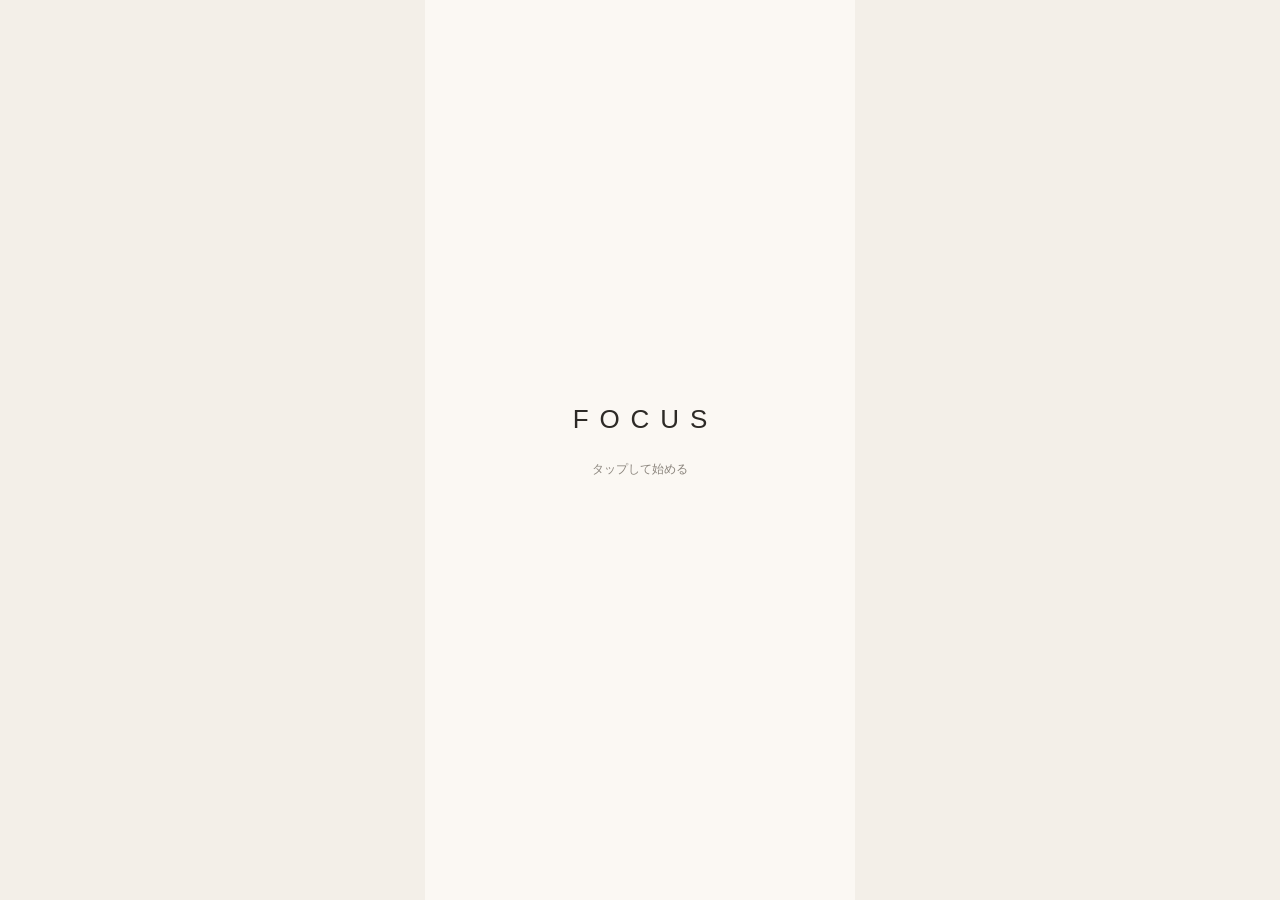
==== index.html @ 4e0cd64c "Add files via upload" ====
<!doctype html><html lang="ja"><head><meta charset="utf-8"><meta name="viewport" content="width=device-width,initial-scale=1,viewport-fit=cover"><meta name="theme-color" content="#f3efe8"><link rel="manifest" href="manifest.webmanifest"><link rel="stylesheet" href="styles.css"><title>FOCUS</title></head><body><main class="app"><div class="center"><a href="intro.html" aria-label="FOCUSを始める" style="text-decoration:none;color:inherit"><div class="logo logo-soft">FOCUS</div></a><p class="helper" style="text-align:center">タップして始める</p></div></main><script>if('serviceWorker'in navigator){navigator.serviceWorker.register('sw.js').catch(()=>{})}</script></body></html>
---- styles.css ----
:root{--bg:#f3efe8;--panel:#fbf8f3;--text:#2d2a26;--muted:#8b857d;--line:#ddd5cb;--dark:#3d3935;--white:#fffdfa}
*{box-sizing:border-box}html,body{margin:0;min-height:100%;background:var(--bg);color:var(--text);font-family:-apple-system,BlinkMacSystemFont,"Hiragino Sans","Yu Gothic",sans-serif}body{display:flex;justify-content:center}.app{width:min(100%,430px);min-height:100vh;background:var(--panel);padding:24px 22px calc(28px + env(safe-area-inset-bottom));position:relative}.center{min-height:calc(100vh - 52px);display:flex;flex-direction:column;justify-content:center}.logo{font-size:26px;letter-spacing:.42em;margin-left:.42em;font-weight:400;text-align:center}.logo-soft{animation:fade 1.4s ease both}@keyframes fade{from{opacity:0;transform:translateY(4px)}to{opacity:1;transform:none}}.small-logo{font-size:13px;letter-spacing:.35em;color:var(--muted);margin:8px 0 72px}.title{font-size:22px;line-height:1.55;font-weight:500;margin:0 0 40px}.choice{display:block;width:100%;padding:20px 4px;border:0;border-top:1px solid var(--line);background:transparent;color:var(--text);text-decoration:none;text-align:left}.choice:last-of-type{border-bottom:1px solid var(--line)}.choice:active{opacity:.55}.helper{font-size:12px;color:var(--muted);line-height:1.8;margin-top:24px}.header{display:flex;justify-content:space-between;align-items:center;margin-bottom:20px}.back{color:var(--muted);text-decoration:none;font-size:14px}.thread{padding-bottom:110px}.msg{padding:20px 2px;border-bottom:1px solid var(--line);line-height:1.85;white-space:pre-wrap;font-size:15px}.msg.user{color:#403a35}.time{font-size:10px;color:#aaa39a;margin-top:8px}.quick-grid{display:grid;gap:10px;padding:18px 0}.quick{border:1px solid var(--line);background:transparent;border-radius:18px;padding:13px 14px;text-align:left;color:var(--text)}.composer{position:fixed;left:50%;transform:translateX(-50%);bottom:0;width:min(100%,430px);padding:14px 16px calc(14px + env(safe-area-inset-bottom));background:linear-gradient(rgba(251,248,243,0),var(--panel) 28%)}.composer-inner{display:flex;gap:10px;align-items:flex-end;background:white;border:1px solid #ece6de;border-radius:24px;padding:10px 10px 10px 16px;box-shadow:0 8px 30px rgba(50,40,30,.06)}textarea{font:inherit;resize:none;border:0;outline:none;background:transparent;flex:1;min-height:24px;max-height:120px;line-height:1.5;color:var(--text)}.send{width:36px;height:36px;border-radius:50%;border:0;background:#c9c2b9;color:white;font-size:18px}.end{text-align:center;margin:22px 0 12px}.end a{color:var(--muted);text-decoration:none;font-size:14px}.card-wrap{min-height:calc(100vh - 52px);display:flex;align-items:center}.card{width:100%;background:var(--white);border:1px solid #e8e1d8;border-radius:24px;padding:32px 26px;box-shadow:0 15px 40px rgba(56,45,34,.08)}.eyebrow{font-size:12px;color:var(--muted);text-align:center;margin-bottom:28px}.focus-line{font-size:22px;line-height:1.7;text-align:center;margin:0 0 24px}.card textarea{width:100%;min-height:92px;border-top:1px solid var(--line);border-bottom:1px solid var(--line);padding:18px 0;margin:4px 0 22px}.primary,.secondary{display:block;width:100%;text-align:center;text-decoration:none}.primary{border:0;border-radius:28px;background:var(--dark);color:white;padding:15px}.secondary{border:0;background:transparent;color:var(--muted);padding:16px}.archive h1{font-size:20px;font-weight:500;margin:34px 0 24px}.card-item{background:var(--white);border:1px solid #e8e1d8;border-radius:18px;padding:18px;margin-bottom:14px}.card-date{font-size:11px;color:var(--muted);margin-bottom:10px}.card-text{line-height:1.7}.install-note{margin-top:26px;padding:14px;border:1px solid var(--line);border-radius:16px;font-size:12px;color:var(--muted);line-height:1.8}
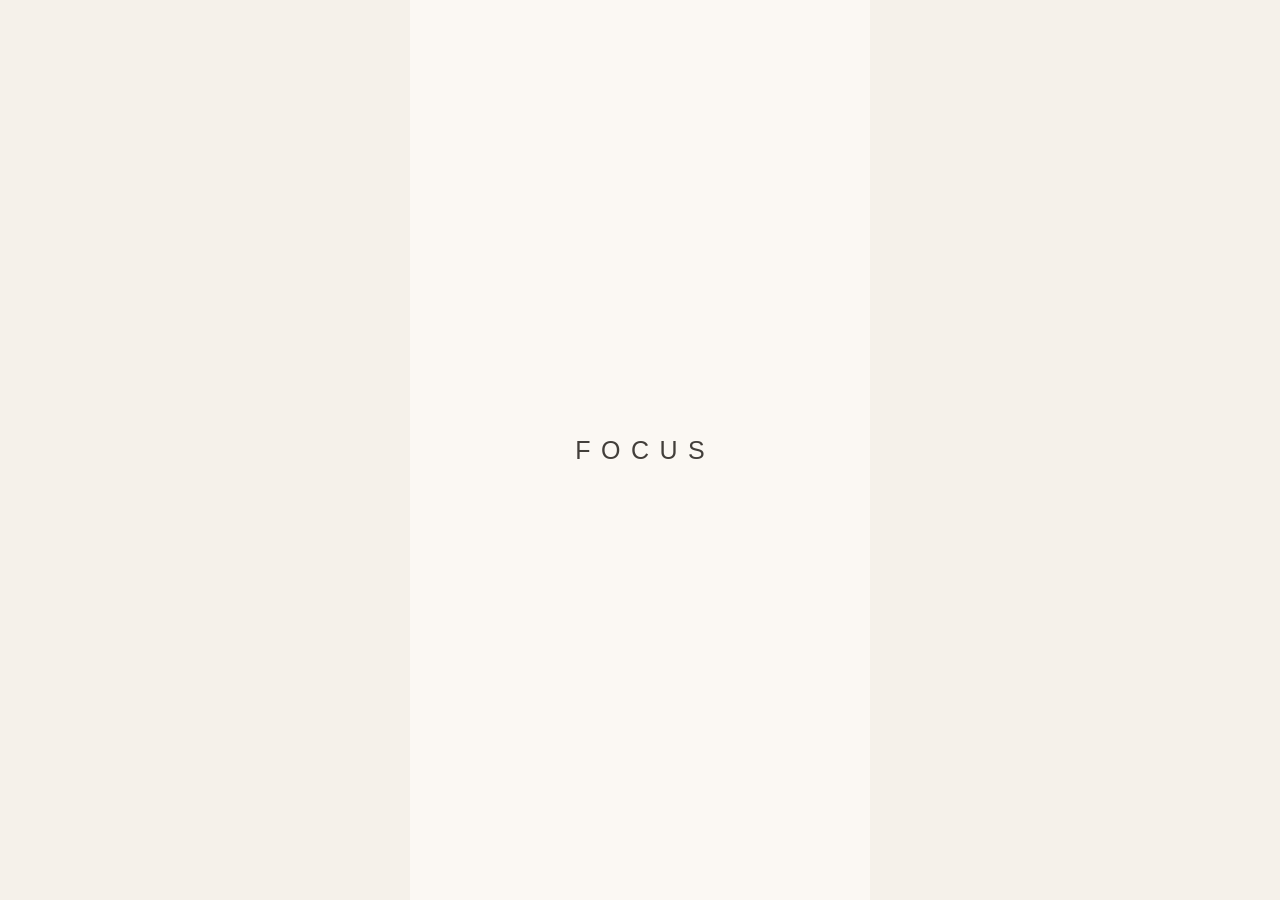
==== commit bea3fc96: "Add files via upload" ====
--- a/index.html
+++ b/index.html
@@ -1 +1,101 @@
-<!doctype html><html lang="ja"><head><meta charset="utf-8"><meta name="viewport" content="width=device-width,initial-scale=1,viewport-fit=cover"><meta name="theme-color" content="#f3efe8"><link rel="manifest" href="manifest.webmanifest"><link rel="stylesheet" href="styles.css"><title>FOCUS</title></head><body><main class="app"><div class="center"><a href="intro.html" aria-label="FOCUSを始める" style="text-decoration:none;color:inherit"><div class="logo logo-soft">FOCUS</div></a><p class="helper" style="text-align:center">タップして始める</p></div></main><script>if('serviceWorker'in navigator){navigator.serviceWorker.register('sw.js').catch(()=>{})}</script></body></html>
+<!doctype html>
+<html lang="ja">
+<head>
+  <meta charset="utf-8">
+  <meta name="viewport" content="width=device-width, initial-scale=1, viewport-fit=cover">
+  <meta name="theme-color" content="#f5f1ea">
+  <link rel="manifest" href="manifest.webmanifest">
+  <link rel="apple-touch-icon" href="icon-192.png">
+  <title>FOCUS</title>
+  <link rel="stylesheet" href="style.css">
+</head>
+<body>
+<div id="app">
+  <section id="splash" class="screen active splash" aria-label="起動画面">
+    <button id="splashButton" class="splash-button" aria-label="FOCUSを始める">
+      <span>FOCUS</span>
+    </button>
+  </section>
+
+  <section id="entry" class="screen entry">
+    <header class="topbar">
+      <div class="brand">FOCUS</div>
+      <button id="openArchive" class="text-button">Cards</button>
+    </header>
+
+    <main class="entry-main">
+      <h1>今日は、どこから始めよう。</h1>
+
+      <div class="entry-options">
+        <button class="entry-option" data-route="idea">思いついたことを話す</button>
+        <button class="entry-option" data-route="emotion">今の気持ちを整理したい</button>
+        <button class="entry-option" data-route="unknown">何から話せばいいか分からない</button>
+        <button class="entry-option" data-route="casual">今日はなんとなく開いた</button>
+      </div>
+
+      <p class="entry-note">話したいことが決まっていなくても大丈夫です。</p>
+    </main>
+  </section>
+
+  <section id="chat" class="screen chat">
+    <header class="topbar chat-topbar">
+      <button id="backToEntry" class="text-button">← 戻る</button>
+      <div class="brand">FOCUS</div>
+    </header>
+
+    <main id="thread" class="thread" aria-live="polite"></main>
+
+    <div id="quickChoices" class="quick-choices"></div>
+
+    <button id="finishButton" class="finish-button hidden">今日はここまでにする</button>
+
+    <form id="composer" class="composer">
+      <textarea id="messageInput" rows="1" placeholder="ここに、自由に書いてみて"></textarea>
+      <button id="sendButton" class="send-button" type="submit" aria-label="送信">↑</button>
+    </form>
+  </section>
+
+  <section id="card" class="screen card-screen">
+    <header class="topbar">
+      <button id="backToChat" class="text-button">← 戻る</button>
+      <div class="brand">FOCUS</div>
+    </header>
+
+    <main class="card-main">
+      <article class="focus-card">
+        <p class="card-label">今日のFocus</p>
+        <p id="focusSuggestion" class="focus-suggestion"></p>
+
+        <label class="edit-label" for="focusEdit">言葉を整える</label>
+        <textarea id="focusEdit" class="focus-edit" rows="4"></textarea>
+
+        <button id="saveCard" class="primary-button">この言葉で残す</button>
+        <button id="skipCard" class="secondary-button">今日は残さない</button>
+      </article>
+    </main>
+  </section>
+
+  <section id="archive" class="screen archive">
+    <header class="topbar">
+      <button id="archiveBack" class="text-button">← 戻る</button>
+      <div class="brand">FOCUS</div>
+    </header>
+
+    <main class="archive-main">
+      <h2>Focus Cards</h2>
+      <div id="cardList" class="card-list"></div>
+      <button id="startAgain" class="secondary-button">新しく話す</button>
+    </main>
+  </section>
+</div>
+
+<script src="app.js"></script>
+<script>
+  if ("serviceWorker" in navigator) {
+    window.addEventListener("load", () => {
+      navigator.serviceWorker.register("./service-worker.js").catch(() => {});
+    });
+  }
+</script>
+</body>
+</html>
--- a/style.css
+++ b/style.css
@@ -0,0 +1,133 @@
+
+:root{
+  --bg:#f5f1ea;
+  --surface:#fbf8f3;
+  --paper:#fffdf9;
+  --text:#2f2b27;
+  --muted:#8e877f;
+  --line:#ddd5cb;
+  --dark:#45403a;
+  --shadow:0 14px 40px rgba(55,45,35,.08);
+}
+
+*{box-sizing:border-box}
+html,body{margin:0;min-height:100%;background:var(--bg);color:var(--text)}
+body{
+  font-family:-apple-system,BlinkMacSystemFont,"Hiragino Sans","Yu Gothic",sans-serif;
+  -webkit-font-smoothing:antialiased;
+}
+button,textarea{font:inherit}
+button{-webkit-tap-highlight-color:transparent}
+#app{
+  min-height:100vh;
+  max-width:460px;
+  margin:0 auto;
+  background:var(--surface);
+}
+.screen{
+  display:none;
+  min-height:100vh;
+  position:relative;
+}
+.screen.active{display:flex;flex-direction:column}
+.hidden{display:none!important}
+
+.splash{align-items:center;justify-content:center}
+.splash-button{
+  border:0;background:transparent;color:var(--text);width:100%;height:100vh;
+  display:flex;align-items:center;justify-content:center;
+}
+.splash-button span{
+  letter-spacing:.42em;margin-left:.42em;font-size:25px;font-weight:400;
+  opacity:0;animation:softAppear 1.4s ease forwards;
+}
+@keyframes softAppear{
+  0%{opacity:0;transform:translateY(5px)}
+  100%{opacity:.9;transform:translateY(0)}
+}
+
+.topbar{
+  height:72px;padding:env(safe-area-inset-top) 20px 0;
+  display:flex;align-items:center;justify-content:space-between;
+  background:rgba(251,248,243,.96);
+}
+.brand{font-size:13px;letter-spacing:.34em;margin-left:.34em;color:var(--muted)}
+.text-button{border:0;background:transparent;color:var(--muted);padding:10px 0}
+
+.entry-main{flex:1;padding:70px 26px 40px;display:flex;flex-direction:column}
+.entry h1{font-size:22px;line-height:1.55;font-weight:500;margin:0 0 46px}
+.entry-options{border-bottom:1px solid var(--line)}
+.entry-option{
+  width:100%;border:0;border-top:1px solid var(--line);background:transparent;
+  padding:21px 2px;text-align:left;color:var(--text)
+}
+.entry-option:active{opacity:.55}
+.entry-note{font-size:12px;color:var(--muted);line-height:1.7;margin-top:24px}
+
+.chat{padding-bottom:110px}
+.chat-topbar{position:sticky;top:0;z-index:5}
+.thread{padding:12px 25px 8px}
+.message{
+  padding:21px 0;border-bottom:1px solid var(--line);
+  line-height:1.85;font-size:15px;white-space:pre-wrap
+}
+.message.user{color:#403a34}
+.message.ai{color:var(--text)}
+.message-time{font-size:10px;color:#aaa39a;margin-top:8px}
+.quick-choices{padding:10px 25px 6px;display:grid;gap:10px}
+.quick-choice{
+  border:1px solid var(--line);background:transparent;border-radius:17px;
+  text-align:left;padding:14px 15px;color:var(--text)
+}
+.quick-choice:active{opacity:.55}
+.finish-button{
+  border:0;background:transparent;color:var(--muted);
+  margin:20px auto 4px;padding:12px 18px
+}
+.composer{
+  position:fixed;left:50%;transform:translateX(-50%);bottom:0;
+  width:min(460px,100%);padding:18px 16px calc(14px + env(safe-area-inset-bottom));
+  background:linear-gradient(rgba(251,248,243,0),var(--surface) 30%)
+}
+.composer::before{
+  content:"";position:absolute;inset:18px 16px calc(14px + env(safe-area-inset-bottom));
+  border:1px solid #e9e2d9;border-radius:25px;background:white;box-shadow:0 8px 28px rgba(50,40,30,.06)
+}
+.composer textarea{
+  position:relative;z-index:1;width:calc(100% - 52px);min-height:48px;max-height:120px;
+  resize:none;border:0;outline:0;background:transparent;padding:14px 0 10px 15px;
+  line-height:1.55;color:var(--text)
+}
+.send-button{
+  position:absolute;z-index:2;right:25px;bottom:calc(24px + env(safe-area-inset-bottom));
+  width:36px;height:36px;border-radius:50%;border:0;background:#c9c1b8;color:white
+}
+
+.card-main{flex:1;display:flex;align-items:center;padding:32px 20px}
+.focus-card{
+  width:100%;background:var(--paper);border:1px solid #e7dfd5;
+  border-radius:24px;padding:32px 24px;box-shadow:var(--shadow)
+}
+.card-label{text-align:center;font-size:12px;color:var(--muted);margin:0 0 26px}
+.focus-suggestion{text-align:center;font-size:21px;line-height:1.75;margin:0 0 28px}
+.edit-label{display:block;font-size:12px;color:var(--muted);margin-bottom:9px}
+.focus-edit{
+  width:100%;resize:none;border:1px solid var(--line);border-radius:16px;background:transparent;
+  padding:14px;line-height:1.65;color:var(--text);outline:0;margin-bottom:18px
+}
+.primary-button{
+  width:100%;border:0;border-radius:26px;background:var(--dark);color:white;padding:15px
+}
+.secondary-button{
+  width:100%;border:0;background:transparent;color:var(--muted);padding:16px
+}
+
+.archive-main{padding:36px 20px 50px}
+.archive-main h2{font-size:20px;font-weight:500;margin:0 0 24px}
+.card-list{display:grid;gap:14px;margin-bottom:20px}
+.saved-card{
+  background:var(--paper);border:1px solid #e7dfd5;border-radius:18px;padding:19px
+}
+.saved-date{font-size:11px;color:var(--muted);margin-bottom:10px}
+.saved-text{line-height:1.75}
+.empty{color:var(--muted);font-size:13px;line-height:1.7}
